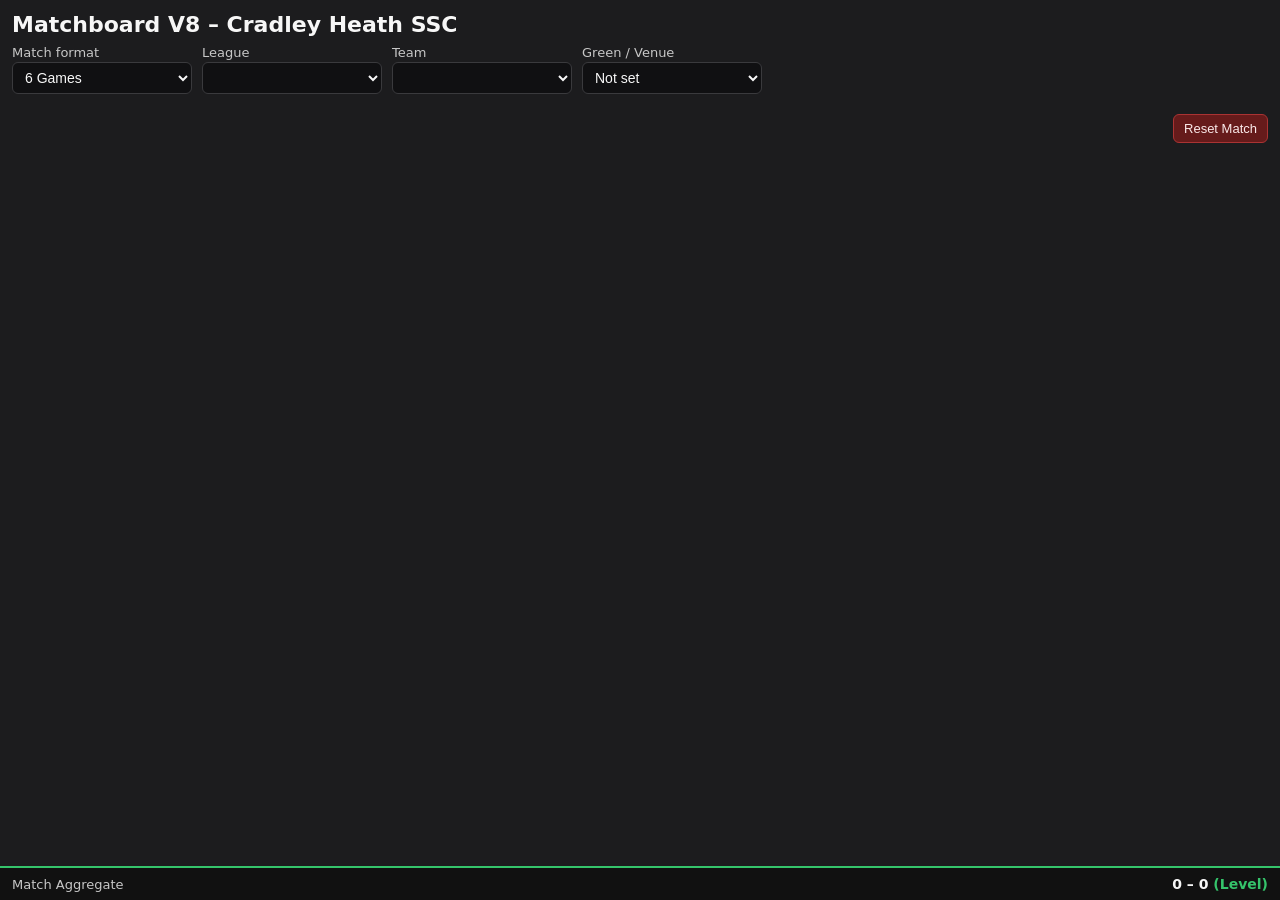
==== index.html @ 2cbdb7fc "Update and rename matchboard-V8.html to index.html" ====
<!DOCTYPE html>
<html lang="en">
<head>
  <meta charset="UTF-8">
  <title>Matchboard V8 – Cradley Heath SSC</title>
  <meta name="viewport" content="width=device-width, initial-scale=1.0">

  <style>
    :root {
      --bg-main: #1c1c1e;
      --bg-card: #2a2a2d;
      --bg-header: #0f5f2f;   /* club green */
      --bg-footer: #111111;
      --text-main: #f7f7f7;
      --text-muted: #c7c7c7;
      --accent: #35c46b;      /* winner / totals */
      --border-soft: #3a3a3d;
    }

    * {
      box-sizing: border-box;
    }

    body {
      margin: 0;
      padding: 0;
      font-family: system-ui, -apple-system, BlinkMacSystemFont, "Segoe UI", sans-serif;
      background: var(--bg-main);
      color: var(--text-main);
    }

    .page {
      min-height: 100vh;
      padding: 12px 12px 70px; /* bottom padding for sticky footer */
    }

    h1 {
      margin: 0 0 8px;
      font-size: 22px;
      font-weight: 600;
    }

    .top-bar {
      margin-bottom: 10px;
    }

    .top-row {
      display: flex;
      flex-wrap: wrap;
      gap: 10px;
      margin-bottom: 8px;
    }

    .top-row label {
      font-size: 13px;
      display: block;
      margin-bottom: 2px;
      color: var(--text-muted);
    }

    .top-row select {
      width: 180px;
      padding: 6px 8px;
      border-radius: 6px;
      border: 1px solid var(--border-soft);
      background: #101012;
      color: var(--text-main);
      font-size: 14px;
    }

    .match-grid {
      display: grid;
      grid-template-columns: repeat(2, minmax(0, 1fr));
      gap: 10px;
    }

    @media (max-width: 800px) {
      .match-grid {
        grid-template-columns: 1fr;
      }
    }

    .game-card {
      background: var(--bg-card);
      border-radius: 10px;
      overflow: hidden;
      border: 1px solid var(--border-soft);
      box-shadow: 0 2px 4px rgba(0,0,0,0.4);
      display: flex;
      flex-direction: column;
    }

    .game-header {
      background: var(--bg-header);
      color: #ffffff;
      padding: 6px 10px;
      font-size: 14px;
      font-weight: 600;
    }

    .game-body {
      padding: 8px 10px 10px;
      display: flex;
      flex-direction: column;
      gap: 6px;
    }

    .name-row {
      display: flex;
      justify-content: space-between;
      gap: 6px;
      font-size: 13px;
    }

    .name-label {
      font-weight: 500;
      color: var(--text-muted);
    }

    .name-value {
      font-weight: 500;
      text-align: right;
    }

    .name-input-row {
      display: flex;
      gap: 6px;
    }

    .name-input-row input {
      flex: 1;
      padding: 6px 8px;
      border-radius: 6px;
      border: 1px solid var(--border-soft);
      background: #1b1b1e;
      color: var(--text-main);
      font-size: 13px;
    }

    .score-row {
      display: grid;
      grid-template-columns: repeat(2, minmax(0, 1fr));
      gap: 6px;
      margin-top: 4px;
    }

    .score-box label {
      display: block;
      font-size: 12px;
      color: var(--text-muted);
      margin-bottom: 2px;
    }

    .score-box input {
      width: 100%;
      padding: 8px 6px;
      border-radius: 8px;
      border: 1px solid var(--border-soft);
      background: #101012;
      color: var(--text-main);
      font-size: 18px;
      text-align: center;
    }

    .score-box input:focus {
      outline: none;
      border-color: var(--accent);
      box-shadow: 0 0 0 1px rgba(53,196,107,0.5);
    }

    .running-total {
      margin-top: 4px;
      font-size: 13px;
      color: var(--text-muted);
    }

    .running-total span {
      color: var(--accent);
      font-weight: 500;
    }

    .winner-home,
    .winner-away {
      border-radius: 8px;
      box-shadow: 0 0 0 1px var(--accent), 0 0 8px rgba(53,196,107,0.7);
    }

    .reset-row {
      margin-top: 10px;
      display: flex;
      justify-content: flex-end;
    }

    .reset-btn {
      padding: 6px 10px;
      border-radius: 6px;
      border: 1px solid #aa3333;
      background: #661b1b;
      color: #fbeaea;
      font-size: 13px;
      cursor: pointer;
    }

    .reset-btn:hover {
      background: #7a2222;
    }

    .footer-bar {
      position: fixed;
      left: 0;
      right: 0;
      bottom: 0;
      background: var(--bg-footer);
      border-top: 2px solid var(--accent);
      padding: 8px 12px;
      display: flex;
      justify-content: space-between;
      align-items: center;
      font-size: 14px;
      z-index: 50;
    }

    .footer-label {
      color: var(--text-muted);
      font-size: 13px;
    }

    .footer-value {
      font-weight: 600;
      color: var(--text-main);
    }

    .footer-value span {
      color: var(--accent);
    }
  </style>
</head>
<body>
  <div class="page">
    <div class="top-bar">
      <h1>Matchboard V8 – Cradley Heath SSC</h1>

      <div class="top-row">
        <div>
          <label for="formatSelect">Match format</label>
          <select id="formatSelect">
            <option value="6">6 Games</option>
            <option value="8">8 Games</option>
          </select>
        </div>

        <div>
          <label for="leagueSelect">League</label>
          <select id="leagueSelect"></select>
        </div>

        <div>
          <label for="teamSelect">Team</label>
          <select id="teamSelect"></select>
        </div>

        <div>
          <label for="greenSelect">Green / Venue</label>
          <select id="greenSelect">
            <option value="">Not set</option>
            <option value="Home">Home Green</option>
            <option value="Away">Away Green</option>
          </select>
        </div>
      </div>
    </div>

    <div id="matchGrid" class="match-grid"></div>

    <div class="reset-row">
      <button id="resetMatch" class="reset-btn">Reset Match</button>
    </div>
  </div>

  <div class="footer-bar">
    <div class="footer-label">Match Aggregate</div>
    <div id="aggregateDisplay" class="footer-value">0 – 0 <span>(Level)</span></div>
  </div>

  <script src="matchboard-v8.js"></script>
</body>
</html>
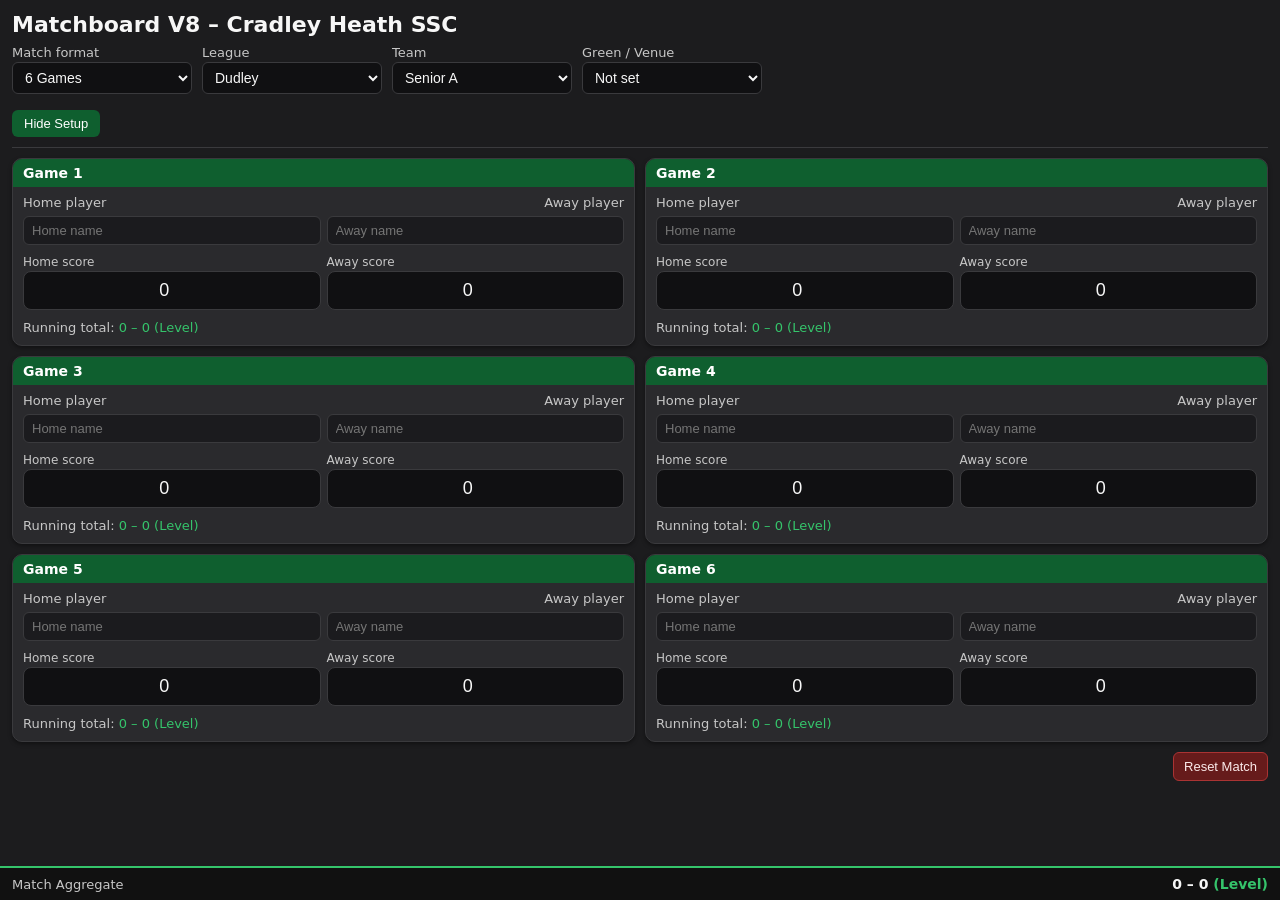
==== commit 835a22a2: "Update index.html" ====
--- a/index.html
+++ b/index.html
@@ -17,9 +17,7 @@
       --border-soft: #3a3a3d;
     }
 
-    * {
-      box-sizing: border-box;
-    }
+    * { box-sizing: border-box; }
 
     body {
       margin: 0;
@@ -31,7 +29,7 @@
 
     .page {
       min-height: 100vh;
-      padding: 12px 12px 70px; /* bottom padding for sticky footer */
+      padding: 12px 12px 70px;
     }
 
     h1 {
@@ -42,6 +40,8 @@
 
     .top-bar {
       margin-bottom: 10px;
+      padding-bottom: 10px;
+      border-bottom: 1px solid var(--border-soft);
     }
 
     .top-row {
@@ -75,9 +75,7 @@
     }
 
     @media (max-width: 800px) {
-      .match-grid {
-        grid-template-columns: 1fr;
-      }
+      .match-grid { grid-template-columns: 1fr; }
     }
 
     .game-card {
@@ -115,11 +113,6 @@
     .name-label {
       font-weight: 500;
       color: var(--text-muted);
-    }
-
-    .name-value {
-      font-weight: 500;
-      text-align: right;
     }
 
     .name-input-row {
@@ -201,10 +194,6 @@
       cursor: pointer;
     }
 
-    .reset-btn:hover {
-      background: #7a2222;
-    }
-
     .footer-bar {
       position: fixed;
       left: 0;
@@ -220,55 +209,84 @@
       z-index: 50;
     }
 
-    .footer-label {
-      color: var(--text-muted);
-      font-size: 13px;
-    }
-
-    .footer-value {
-      font-weight: 600;
-      color: var(--text-main);
-    }
-
-    .footer-value span {
-      color: var(--accent);
+    .footer-label { color: var(--text-muted); font-size: 13px; }
+    .footer-value { font-weight: 600; color: var(--text-main); }
+    .footer-value span { color: var(--accent); }
+
+    /* NEW: hide/show setup */
+    .hidden { display: none !important; }
+
+    .setup-toggle-btn {
+      margin-top: 8px;
+      padding: 6px 12px;
+      background: var(--bg-header);
+      color: #fff;
+      border: none;
+      border-radius: 6px;
+      font-size: 13px;
+      cursor: pointer;
+    }
+
+    .setup-floating-btn {
+      position: fixed;
+      top: 10px;
+      right: 10px;
+      background: var(--bg-header);
+      color: #fff;
+      border: none;
+      border-radius: 6px;
+      padding: 8px 12px;
+      font-size: 13px;
+      cursor: pointer;
+      z-index: 2000;
+      box-shadow: 0 2px 6px rgba(0,0,0,0.4);
     }
   </style>
 </head>
+
 <body>
   <div class="page">
-    <div class="top-bar">
-      <h1>Matchboard V8 – Cradley Heath SSC</h1>
-
-      <div class="top-row">
-        <div>
-          <label for="formatSelect">Match format</label>
-          <select id="formatSelect">
-            <option value="6">6 Games</option>
-            <option value="8">8 Games</option>
-          </select>
+
+    <!-- SETUP WRAPPER -->
+    <div id="setupWrapper">
+      <div class="top-bar">
+        <h1>Matchboard V8 – Cradley Heath SSC</h1>
+
+        <div class="top-row">
+          <div>
+            <label for="formatSelect">Match format</label>
+            <select id="formatSelect">
+              <option value="6">6 Games</option>
+              <option value="8">8 Games</option>
+            </select>
+          </div>
+
+          <div>
+            <label for="leagueSelect">League</label>
+            <select id="leagueSelect"></select>
+          </div>
+
+          <div>
+            <label for="teamSelect">Team</label>
+            <select id="teamSelect"></select>
+          </div>
+
+          <div>
+            <label for="greenSelect">Green / Venue</label>
+            <select id="greenSelect">
+              <option value="">Not set</option>
+              <option value="Home">Home Green</option>
+              <option value="Away">Away Green</option>
+            </select>
+          </div>
         </div>
 
-        <div>
-          <label for="leagueSelect">League</label>
-          <select id="leagueSelect"></select>
-        </div>
-
-        <div>
-          <label for="teamSelect">Team</label>
-          <select id="teamSelect"></select>
-        </div>
-
-        <div>
-          <label for="greenSelect">Green / Venue</label>
-          <select id="greenSelect">
-            <option value="">Not set</option>
-            <option value="Home">Home Green</option>
-            <option value="Away">Away Green</option>
-          </select>
-        </div>
+        <button id="hideSetupBtn" class="setup-toggle-btn">Hide Setup</button>
       </div>
     </div>
+
+    <!-- FLOATING SHOW BUTTON -->
+    <button id="showSetupBtn" class="setup-floating-btn hidden">Show Setup</button>
 
     <div id="matchGrid" class="match-grid"></div>
 
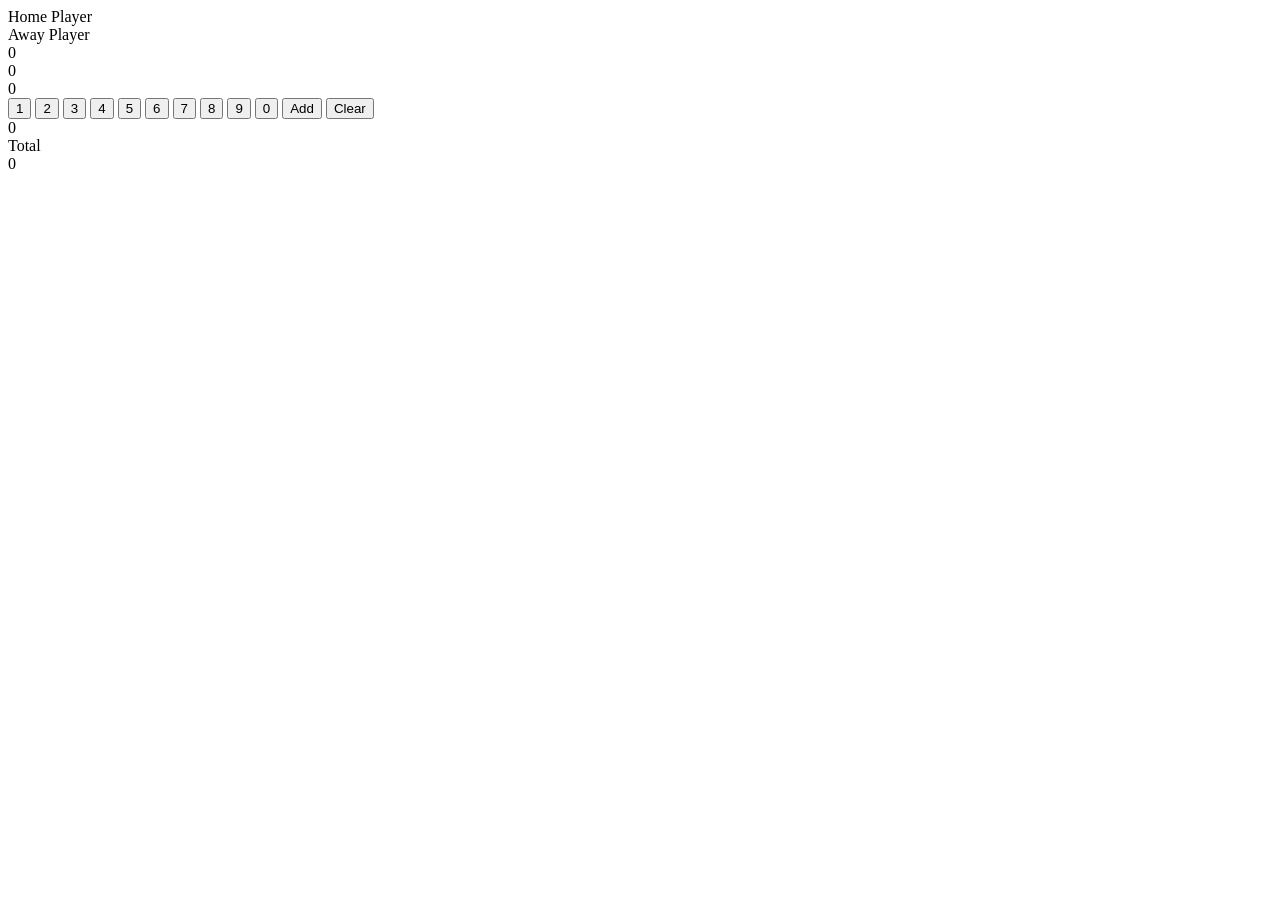
==== commit b9864106: "Update index.html" ====
--- a/index.html
+++ b/index.html
@@ -1,305 +1,55 @@
 <!DOCTYPE html>
 <html lang="en">
 <head>
-  <meta charset="UTF-8">
-  <title>Matchboard V8 – Cradley Heath SSC</title>
-  <meta name="viewport" content="width=device-width, initial-scale=1.0">
+    <meta charset="UTF-8">
+    <meta name="viewport" content="width=device-width, initial-scale=1.0">
+    <title>Bowls Scoreboard</title>
+    <link rel="stylesheet" href="scoreboard.css">
+</head>
+<body>
 
-  <style>
-    :root {
-      --bg-main: #1c1c1e;
-      --bg-card: #2a2a2d;
-      --bg-header: #0f5f2f;   /* club green */
-      --bg-footer: #111111;
-      --text-main: #f7f7f7;
-      --text-muted: #c7c7c7;
-      --accent: #35c46b;      /* winner / totals */
-      --border-soft: #3a3a3d;
-    }
-
-    * { box-sizing: border-box; }
-
-    body {
-      margin: 0;
-      padding: 0;
-      font-family: system-ui, -apple-system, BlinkMacSystemFont, "Segoe UI", sans-serif;
-      background: var(--bg-main);
-      color: var(--text-main);
-    }
-
-    .page {
-      min-height: 100vh;
-      padding: 12px 12px 70px;
-    }
-
-    h1 {
-      margin: 0 0 8px;
-      font-size: 22px;
-      font-weight: 600;
-    }
-
-    .top-bar {
-      margin-bottom: 10px;
-      padding-bottom: 10px;
-      border-bottom: 1px solid var(--border-soft);
-    }
-
-    .top-row {
-      display: flex;
-      flex-wrap: wrap;
-      gap: 10px;
-      margin-bottom: 8px;
-    }
-
-    .top-row label {
-      font-size: 13px;
-      display: block;
-      margin-bottom: 2px;
-      color: var(--text-muted);
-    }
-
-    .top-row select {
-      width: 180px;
-      padding: 6px 8px;
-      border-radius: 6px;
-      border: 1px solid var(--border-soft);
-      background: #101012;
-      color: var(--text-main);
-      font-size: 14px;
-    }
-
-    .match-grid {
-      display: grid;
-      grid-template-columns: repeat(2, minmax(0, 1fr));
-      gap: 10px;
-    }
-
-    @media (max-width: 800px) {
-      .match-grid { grid-template-columns: 1fr; }
-    }
-
-    .game-card {
-      background: var(--bg-card);
-      border-radius: 10px;
-      overflow: hidden;
-      border: 1px solid var(--border-soft);
-      box-shadow: 0 2px 4px rgba(0,0,0,0.4);
-      display: flex;
-      flex-direction: column;
-    }
-
-    .game-header {
-      background: var(--bg-header);
-      color: #ffffff;
-      padding: 6px 10px;
-      font-size: 14px;
-      font-weight: 600;
-    }
-
-    .game-body {
-      padding: 8px 10px 10px;
-      display: flex;
-      flex-direction: column;
-      gap: 6px;
-    }
-
-    .name-row {
-      display: flex;
-      justify-content: space-between;
-      gap: 6px;
-      font-size: 13px;
-    }
-
-    .name-label {
-      font-weight: 500;
-      color: var(--text-muted);
-    }
-
-    .name-input-row {
-      display: flex;
-      gap: 6px;
-    }
-
-    .name-input-row input {
-      flex: 1;
-      padding: 6px 8px;
-      border-radius: 6px;
-      border: 1px solid var(--border-soft);
-      background: #1b1b1e;
-      color: var(--text-main);
-      font-size: 13px;
-    }
-
-    .score-row {
-      display: grid;
-      grid-template-columns: repeat(2, minmax(0, 1fr));
-      gap: 6px;
-      margin-top: 4px;
-    }
-
-    .score-box label {
-      display: block;
-      font-size: 12px;
-      color: var(--text-muted);
-      margin-bottom: 2px;
-    }
-
-    .score-box input {
-      width: 100%;
-      padding: 8px 6px;
-      border-radius: 8px;
-      border: 1px solid var(--border-soft);
-      background: #101012;
-      color: var(--text-main);
-      font-size: 18px;
-      text-align: center;
-    }
-
-    .score-box input:focus {
-      outline: none;
-      border-color: var(--accent);
-      box-shadow: 0 0 0 1px rgba(53,196,107,0.5);
-    }
-
-    .running-total {
-      margin-top: 4px;
-      font-size: 13px;
-      color: var(--text-muted);
-    }
-
-    .running-total span {
-      color: var(--accent);
-      font-weight: 500;
-    }
-
-    .winner-home,
-    .winner-away {
-      border-radius: 8px;
-      box-shadow: 0 0 0 1px var(--accent), 0 0 8px rgba(53,196,107,0.7);
-    }
-
-    .reset-row {
-      margin-top: 10px;
-      display: flex;
-      justify-content: flex-end;
-    }
-
-    .reset-btn {
-      padding: 6px 10px;
-      border-radius: 6px;
-      border: 1px solid #aa3333;
-      background: #661b1b;
-      color: #fbeaea;
-      font-size: 13px;
-      cursor: pointer;
-    }
-
-    .footer-bar {
-      position: fixed;
-      left: 0;
-      right: 0;
-      bottom: 0;
-      background: var(--bg-footer);
-      border-top: 2px solid var(--accent);
-      padding: 8px 12px;
-      display: flex;
-      justify-content: space-between;
-      align-items: center;
-      font-size: 14px;
-      z-index: 50;
-    }
-
-    .footer-label { color: var(--text-muted); font-size: 13px; }
-    .footer-value { font-weight: 600; color: var(--text-main); }
-    .footer-value span { color: var(--accent); }
-
-    /* NEW: hide/show setup */
-    .hidden { display: none !important; }
-
-    .setup-toggle-btn {
-      margin-top: 8px;
-      padding: 6px 12px;
-      background: var(--bg-header);
-      color: #fff;
-      border: none;
-      border-radius: 6px;
-      font-size: 13px;
-      cursor: pointer;
-    }
-
-    .setup-floating-btn {
-      position: fixed;
-      top: 10px;
-      right: 10px;
-      background: var(--bg-header);
-      color: #fff;
-      border: none;
-      border-radius: 6px;
-      padding: 8px 12px;
-      font-size: 13px;
-      cursor: pointer;
-      z-index: 2000;
-      box-shadow: 0 2px 6px rgba(0,0,0,0.4);
-    }
-  </style>
-</head>
-
-<body>
-  <div class="page">
-
-    <!-- SETUP WRAPPER -->
-    <div id="setupWrapper">
-      <div class="top-bar">
-        <h1>Matchboard V8 – Cradley Heath SSC</h1>
-
-        <div class="top-row">
-          <div>
-            <label for="formatSelect">Match format</label>
-            <select id="formatSelect">
-              <option value="6">6 Games</option>
-              <option value="8">8 Games</option>
-            </select>
-          </div>
-
-          <div>
-            <label for="leagueSelect">League</label>
-            <select id="leagueSelect"></select>
-          </div>
-
-          <div>
-            <label for="teamSelect">Team</label>
-            <select id="teamSelect"></select>
-          </div>
-
-          <div>
-            <label for="greenSelect">Green / Venue</label>
-            <select id="greenSelect">
-              <option value="">Not set</option>
-              <option value="Home">Home Green</option>
-              <option value="Away">Away Green</option>
-            </select>
-          </div>
-        </div>
-
-        <button id="hideSetupBtn" class="setup-toggle-btn">Hide Setup</button>
-      </div>
+    <!-- Player Bar -->
+    <div class="player-bar">
+        <div class="player home-player">Home Player</div>
+        <div class="divider"></div>
+        <div class="player away-player">Away Player</div>
     </div>
 
-    <!-- FLOATING SHOW BUTTON -->
-    <button id="showSetupBtn" class="setup-floating-btn hidden">Show Setup</button>
+    <!-- Score Panel -->
+    <div class="score-panel">
+        <div class="score-box home-score">0</div>
+        <div class="score-box away-score">0</div>
+    </div>
 
-    <div id="matchGrid" class="match-grid"></div>
+    <!-- Buffer Display -->
+    <div class="buffer-display">0</div>
 
-    <div class="reset-row">
-      <button id="resetMatch" class="reset-btn">Reset Match</button>
+    <!-- Keypad -->
+    <div class="keypad">
+        <button class="key">1</button>
+        <button class="key">2</button>
+        <button class="key">3</button>
+
+        <button class="key">4</button>
+        <button class="key">5</button>
+        <button class="key">6</button>
+
+        <button class="key">7</button>
+        <button class="key">8</button>
+        <button class="key">9</button>
+
+        <button class="key zero">0</button>
+        <button class="key add">Add</button>
+        <button class="key clear">Clear</button>
     </div>
-  </div>
 
-  <div class="footer-bar">
-    <div class="footer-label">Match Aggregate</div>
-    <div id="aggregateDisplay" class="footer-value">0 – 0 <span>(Level)</span></div>
-  </div>
+    <!-- Sticky Footer -->
+    <div class="footer">
+        <div class="footer-score home-total">0</div>
+        <div class="footer-label">Total</div>
+        <div class="footer-score away-total">0</div>
+    </div>
 
-  <script src="matchboard-v8.js"></script>
+    <script src="scoreboard.js"></script>
 </body>
 </html>
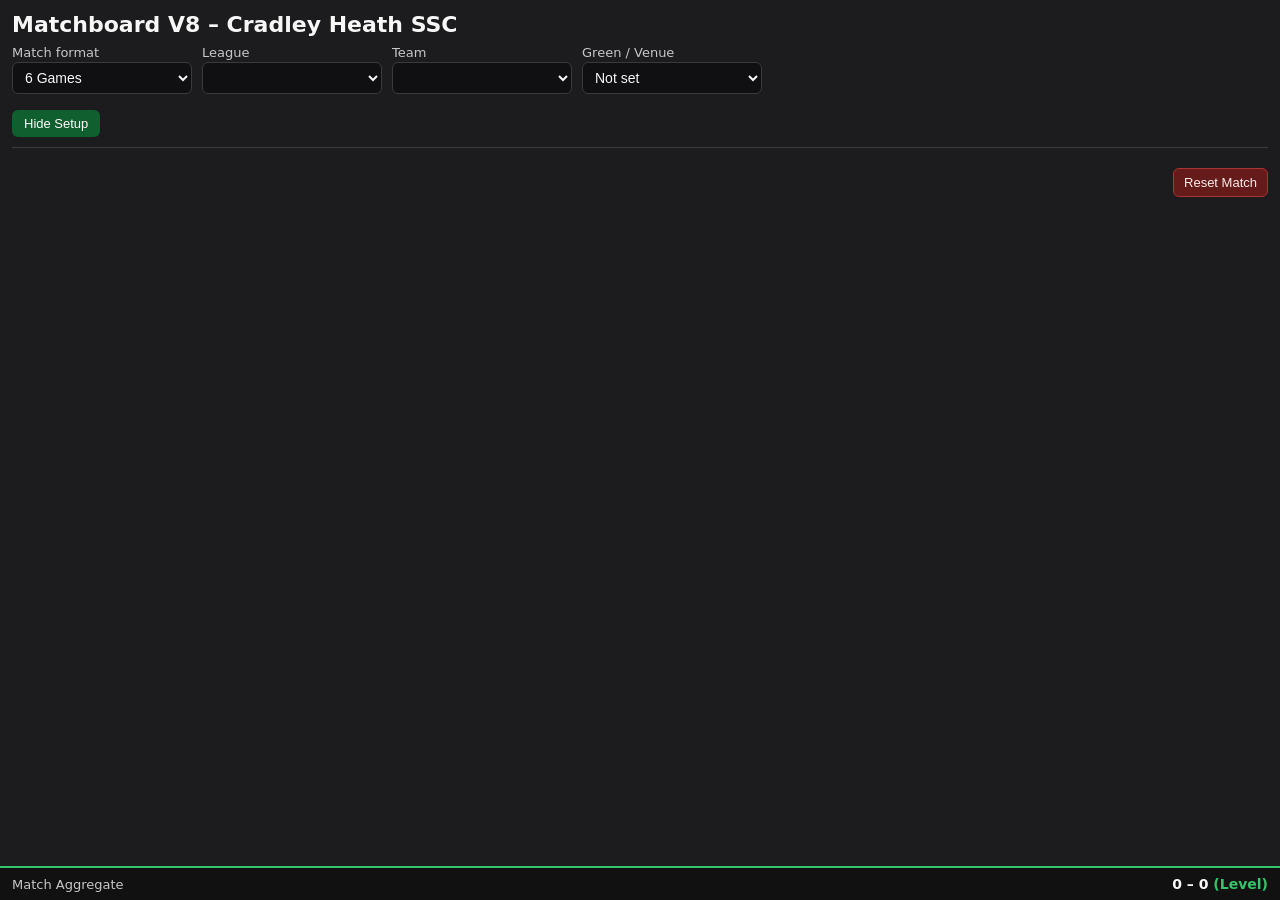
==== commit 763b23f2: "Update index.html" ====
--- a/index.html
+++ b/index.html
@@ -1,55 +1,306 @@
 <!DOCTYPE html>
 <html lang="en">
 <head>
-    <meta charset="UTF-8">
-    <meta name="viewport" content="width=device-width, initial-scale=1.0">
-    <title>Bowls Scoreboard</title>
-    <link rel="stylesheet" href="scoreboard.css">
+  <meta charset="UTF-8">
+  <title>Matchboard V8 – Cradley Heath SSC</title>
+  <meta name="viewport" content="width=device-width, initial-scale=1.0">
+
+  <style>
+    :root {
+      --bg-main: #1c1c1e;
+      --bg-card: #2a2a2d;
+      --bg-header: #0f5f2f;   /* club green */
+      --bg-footer: #111111;
+      --text-main: #f7f7f7;
+      --text-muted: #c7c7c7;
+      --accent: #35c46b;      /* winner / totals */
+      --border-soft: #3a3a3d;
+    }
+
+    * { box-sizing: border-box; }
+
+    body {
+      margin: 0;
+      padding: 0;
+      font-family: system-ui, -apple-system, BlinkMacSystemFont, "Segoe UI", sans-serif;
+      background: var(--bg-main);
+      color: var(--text-main);
+    }
+
+    .page {
+      min-height: 100vh;
+      padding: 12px 12px 70px;
+    }
+
+    h1 {
+      margin: 0 0 8px;
+      font-size: 22px;
+      font-weight: 600;
+    }
+
+    .top-bar {
+      margin-bottom: 10px;
+      padding-bottom: 10px;
+      border-bottom: 1px solid var(--border-soft);
+    }
+
+    .top-row {
+      display: flex;
+      flex-wrap: wrap;
+      gap: 10px;
+      margin-bottom: 8px;
+    }
+
+    .top-row label {
+      font-size: 13px;
+      display: block;
+      margin-bottom: 2px;
+      color: var(--text-muted);
+    }
+
+    .top-row select {
+      width: 180px;
+      padding: 6px 8px;
+      border-radius: 6px;
+      border: 1px solid var(--border-soft);
+      background: #101012;
+      color: var(--text-main);
+      font-size: 14px;
+    }
+
+    .match-grid {
+      display: grid;
+      grid-template-columns: repeat(2, minmax(0, 1fr));
+      gap: 10px;
+    }
+
+    @media (max-width: 800px) {
+      .match-grid { grid-template-columns: 1fr; }
+    }
+
+    .game-card {
+      background: var(--bg-card);
+      border-radius: 10px;
+      overflow: hidden;
+      border: 1px solid var(--border-soft);
+      box-shadow: 0 2px 4px rgba(0,0,0,0.4);
+      display: flex;
+      flex-direction: column;
+    }
+
+    .game-header {
+      background: var(--bg-header);
+      color: #ffffff;
+      padding: 6px 10px;
+      font-size: 14px;
+      font-weight: 600;
+    }
+
+    .game-body {
+      padding: 8px 10px 10px;
+      display: flex;
+      flex-direction: column;
+      gap: 6px;
+    }
+
+    .name-row {
+      display: flex;
+      justify-content: space-between;
+      gap: 6px;
+      font-size: 13px;
+    }
+
+    .name-label {
+      font-weight: 500;
+      color: var(--text-muted);
+    }
+
+    .name-input-row {
+      display: flex;
+      gap: 6px;
+    }
+
+    .name-input-row input {
+      flex: 1;
+      padding: 6px 8px;
+      border-radius: 6px;
+      border: 1px solid var(--border-soft);
+      background: #1b1b1e;
+      color: var(--text-main);
+      font-size: 13px;
+    }
+
+    .score-row {
+      display: grid;
+      grid-template-columns: repeat(2, minmax(0, 1fr));
+      gap: 6px;
+      margin-top: 4px;
+    }
+
+    .score-box label {
+      display: block;
+      font-size: 12px;
+      color: var(--text-muted);
+      margin-bottom: 2px;
+    }
+
+    .score-box input {
+      width: 100%;
+      padding: 8px 6px;
+      border-radius: 8px;
+      border: 1px solid var(--border-soft);
+      background: #101012;
+      color: var(--text-main);
+      font-size: 18px;
+      text-align: center;
+    }
+
+    .score-box input:focus {
+      outline: none;
+      border-color: var(--accent);
+      box-shadow: 0 0 0 1px rgba(53,196,107,0.5);
+    }
+
+    .running-total {
+      margin-top: 4px;
+      font-size: 13px;
+      color: var(--text-muted);
+    }
+
+    .running-total span {
+      color: var(--accent);
+      font-weight: 500;
+    }
+
+    .winner-home,
+    .winner-away {
+      border-radius: 8px;
+      box-shadow: 0 0 0 1px var(--accent), 0 0 8px rgba(53,196,107,0.7);
+    }
+
+    .reset-row {
+      margin-top: 10px;
+      display: flex;
+      justify-content: flex-end;
+    }
+
+    .reset-btn {
+      padding: 6px 10px;
+      border-radius: 6px;
+      border: 1px solid #aa3333;
+      background: #661b1b;
+      color: #fbeaea;
+      font-size: 13px;
+      cursor: pointer;
+    }
+
+    .footer-bar {
+      position: fixed;
+      left: 0;
+      right: 0;
+      bottom: 0;
+      background: var(--bg-footer);
+      border-top: 2px solid var(--accent);
+      padding: 8px 12px;
+      display: flex;
+      justify-content: space-between;
+      align-items: center;
+      font-size: 14px;
+      z-index: 50;
+    }
+
+    .footer-label { color: var(--text-muted); font-size: 13px; }
+    .footer-value { font-weight: 600; color: var(--text-main); }
+    .footer-value span { color: var(--accent); }
+
+    /* NEW: hide/show setup */
+    .hidden { display: none !important; }
+
+    .setup-toggle-btn {
+      margin-top: 8px;
+      padding: 6px 12px;
+      background: var(--bg-header);
+      color: #fff;
+      border: none;
+      border-radius: 6px;
+      font-size: 13px;
+      cursor: pointer;
+    }
+
+    .setup-floating-btn {
+      position: fixed;
+      top: 10px;
+      right: 10px;
+      background: var(--bg-header);
+      color: #fff;
+      border: none;
+      border-radius: 6px;
+      padding: 8px 12px;
+      font-size: 13px;
+      cursor: pointer;
+      z-index: 2000;
+      box-shadow: 0 2px 6px rgba(0,0,0,0.4);
+    }
+  </style>
 </head>
+
 <body>
-
-    <!-- Player Bar -->
-    <div class="player-bar">
-        <div class="player home-player">Home Player</div>
-        <div class="divider"></div>
-        <div class="player away-player">Away Player</div>
+  <div class="page">
+
+    <!-- SETUP WRAPPER -->
+    <div id="setupWrapper">
+      <div class="top-bar">
+        <h1>Matchboard V8 – Cradley Heath SSC</h1>
+
+        <div class="top-row">
+          <div>
+            <label for="formatSelect">Match format</label>
+            <select id="formatSelect">
+              <option value="6">6 Games</option>
+              <option value="8">8 Games</option>
+            </select>
+          </div>
+
+          <div>
+            <label for="leagueSelect">League</label>
+            <select id="leagueSelect"></select>
+          </div>
+
+          <div>
+            <label for="teamSelect">Team</label>
+            <select id="teamSelect"></select>
+          </div>
+
+          <div>
+            <label for="greenSelect">Green / Venue</label>
+            <select id="greenSelect">
+              <option value="">Not set</option>
+              <option value="Home">Home Green</option>
+              <option value="Away">Away Green</option>
+            </select>
+          </div>
+        </div>
+
+        <button id="hideSetupBtn" class="setup-toggle-btn">Hide Setup</button>
+      </div>
     </div>
 
-    <!-- Score Panel -->
-    <div class="score-panel">
-        <div class="score-box home-score">0</div>
-        <div class="score-box away-score">0</div>
+    <!-- FLOATING SHOW BUTTON -->
+    <button id="showSetupBtn" class="setup-floating-btn hidden">Show Setup</button>
+
+    <div id="matchGrid" class="match-grid"></div>
+
+    <div class="reset-row">
+      <button id="resetMatch" class="reset-btn">Reset Match</button>
     </div>
-
-    <!-- Buffer Display -->
-    <div class="buffer-display">0</div>
-
-    <!-- Keypad -->
-    <div class="keypad">
-        <button class="key">1</button>
-        <button class="key">2</button>
-        <button class="key">3</button>
-
-        <button class="key">4</button>
-        <button class="key">5</button>
-        <button class="key">6</button>
-
-        <button class="key">7</button>
-        <button class="key">8</button>
-        <button class="key">9</button>
-
-        <button class="key zero">0</button>
-        <button class="key add">Add</button>
-        <button class="key clear">Clear</button>
-    </div>
-
-    <!-- Sticky Footer -->
-    <div class="footer">
-        <div class="footer-score home-total">0</div>
-        <div class="footer-label">Total</div>
-        <div class="footer-score away-total">0</div>
-    </div>
-
-    <script src="scoreboard.js"></script>
+  </div>
+
+  <div class="footer-bar">
+    <div class="footer-label">Match Aggregate</div>
+    <div id="aggregateDisplay" class="footer-value">0 – 0 <span>(Level)</span></div>
+  </div>
+
+  <script src="matchboard-v8.js"></script>
 </body>
 </html>
+
